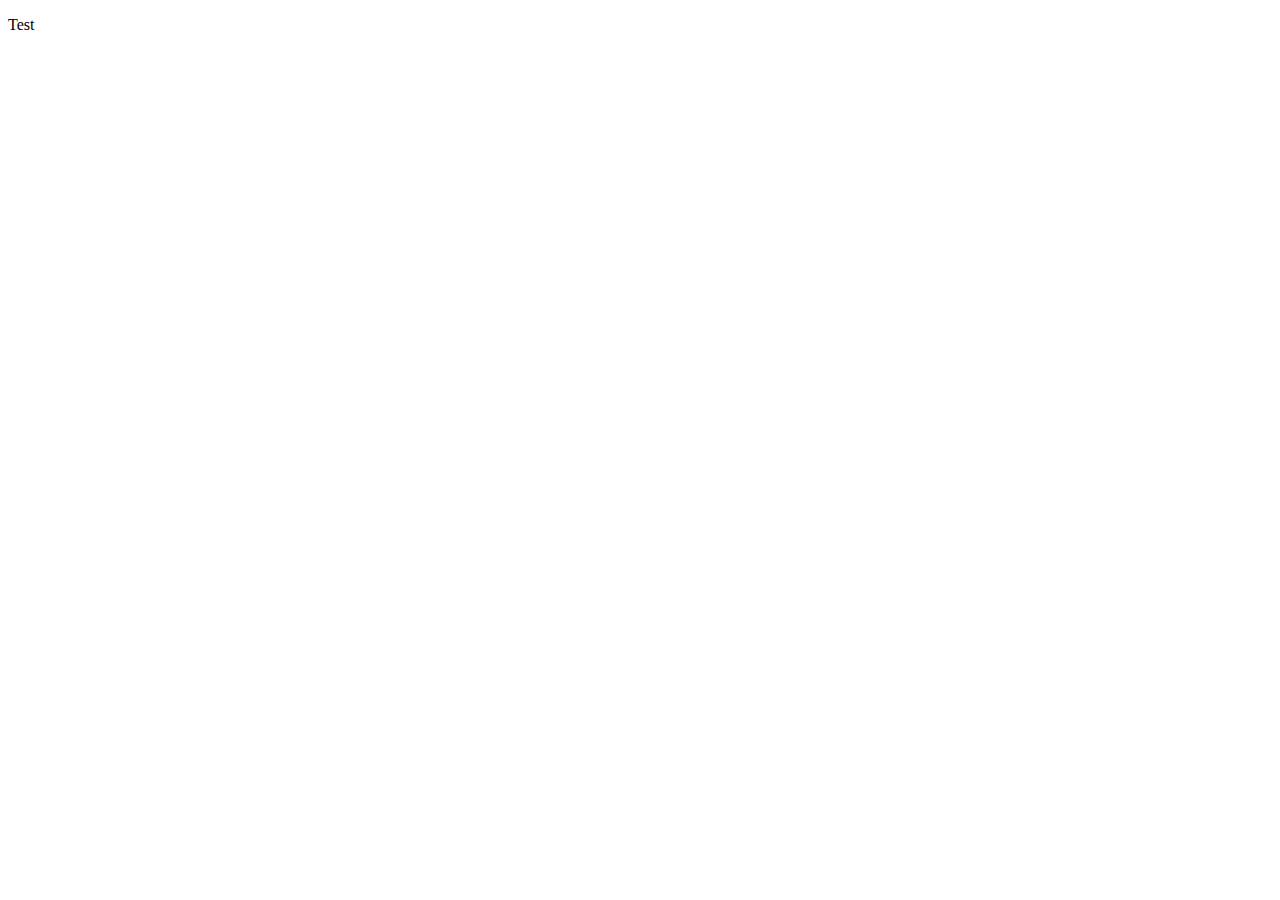
==== index.html @ 7e9a53de "Create index.html" ====
<!DOCTYPE html>
<html lang="en">
<head>
    <meta charset="UTF-8">
    <meta http-equiv="X-UA-Compatible" content="IE=edge">
    <meta name="viewport" content="width=device-width, initial-scale=1.0">
    <title>Document</title>
</head>
<body>
    <p>Test</p>
    
</body>
</html>
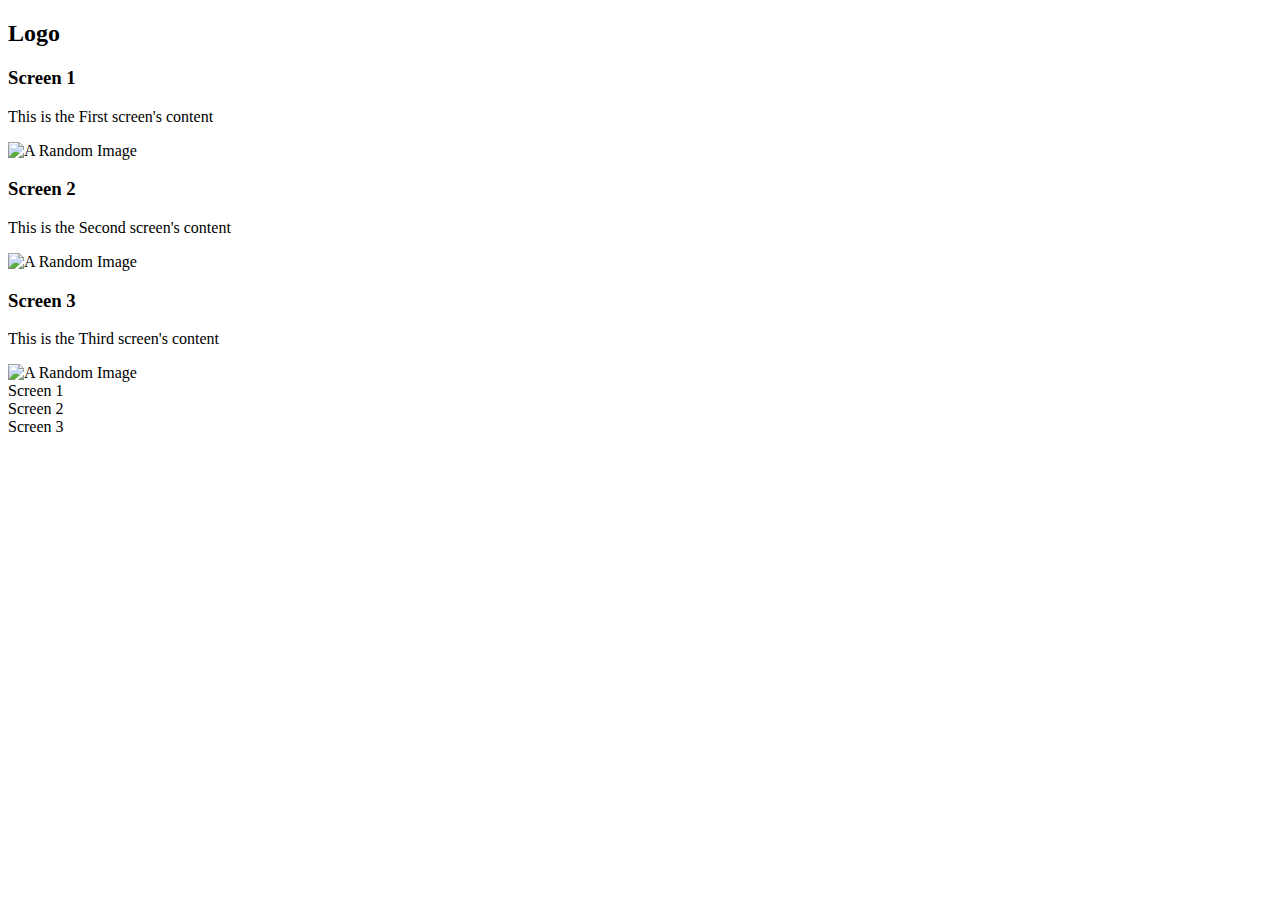
==== commit ed20fb2a: "HTML" ====
--- a/index.html
+++ b/index.html
@@ -4,10 +4,55 @@
     <meta charset="UTF-8">
     <meta http-equiv="X-UA-Compatible" content="IE=edge">
     <meta name="viewport" content="width=device-width, initial-scale=1.0">
-    <title>Document</title>
+    <title>Star Surge</title>
+    <link rel="stylesheet" href="css/style.css">
+    <script src="https://cdnjs.cloudflare.com/ajax/libs/jquery/3.6.4/jquery.min.js" integrity="sha512-pumBsjNRGGqkPzKHndZMaAG+bir374sORyzM3uulLV14lN5LyykqNk8eEeUlUkB3U0M4FApyaHraT65ihJhDpQ==" crossorigin="anonymous" referrerpolicy="no-referrer"></script>
 </head>
 <body>
-    <p>Test</p>
-    
+
+    <header>
+        <h2>Logo</h2>
+    </header>
+
+    <div class="container">
+        <main>
+            <!-- SCREEN 1 -->
+            <section id="screen-1">
+                <h3>Screen 1</h3>
+                <p>This is the First screen's content</p>
+                <img src="https://picsum.photos/200/300" alt="A Random Image">
+            </section>
+
+            <!-- SCREEN 2 -->
+            <section id="screen-2">
+                <h3>Screen 2</h3>
+                <p>This is the Second screen's content</p>
+                <img src="https://picsum.photos/200/300" alt="A Random Image">
+            </section>
+
+            <!-- SCREEN 3 -->
+            <section id="screen-3">
+                <h3>Screen 3</h3>
+                <p>This is the Third screen's content</p>
+                <img src="https://picsum.photos/200/300" alt="A Random Image">
+            </section>
+
+        </main>
+    </div>
+
+    <nav>
+        <div class="nav-item button-1">
+            <span>Screen 1</span>
+        </div>
+        <div class="nav-item button-2">
+            <span>Screen 2</span>
+        </div>
+        <div class="nav-item button-3">
+            <span>Screen 3</span>
+        </div>
+    </nav>
+
+	<script src="js/scripts.js"></script>
+
 </body>
 </html>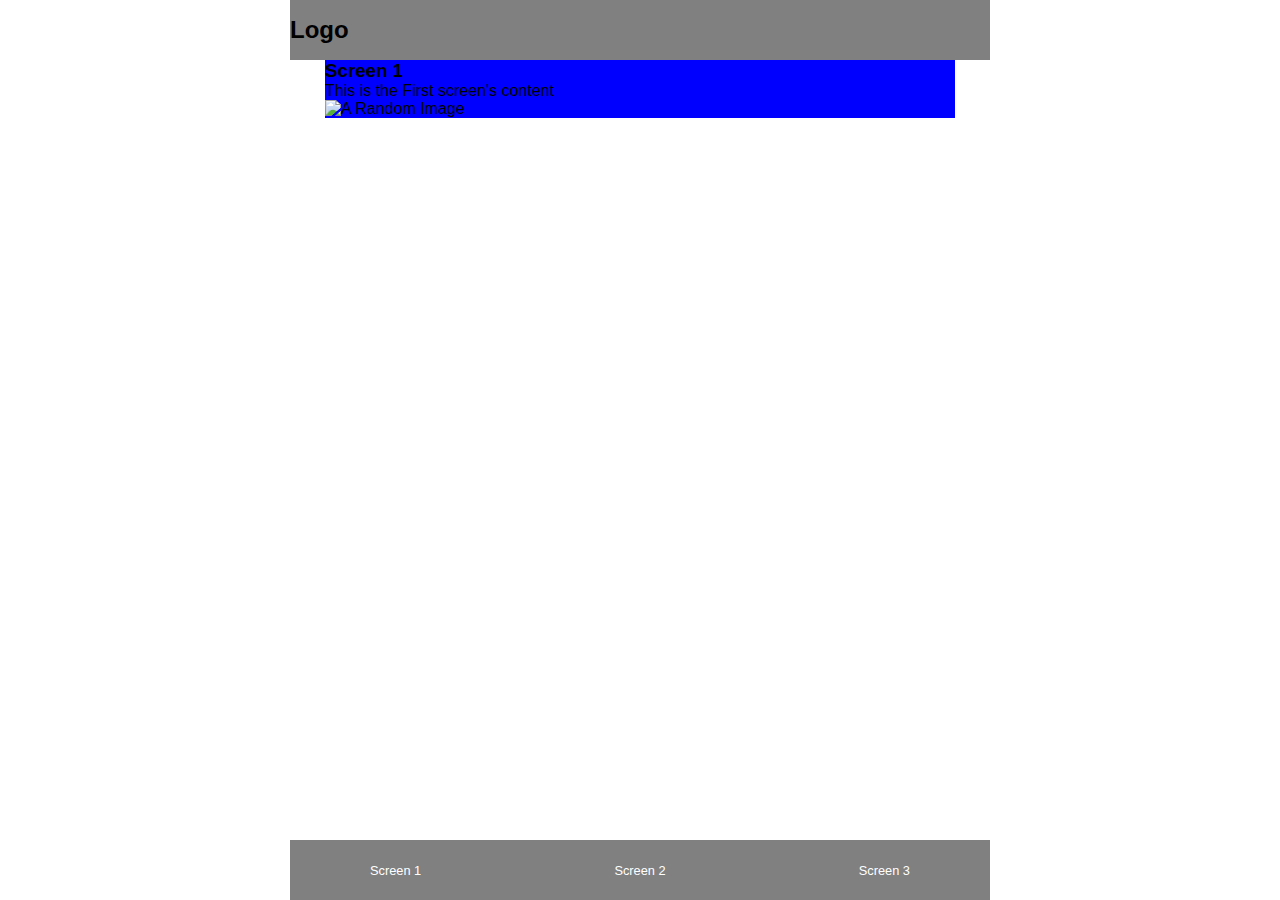
==== commit 226f194a: "Template imported" ====
--- a/index.html
+++ b/index.html
@@ -4,9 +4,10 @@
     <meta charset="UTF-8">
     <meta http-equiv="X-UA-Compatible" content="IE=edge">
     <meta name="viewport" content="width=device-width, initial-scale=1.0">
-    <title>Star Surge</title>
+    <title>Star Surge
+    </title>
     <link rel="stylesheet" href="css/style.css">
-    <script src="https://cdnjs.cloudflare.com/ajax/libs/jquery/3.6.4/jquery.min.js" integrity="sha512-pumBsjNRGGqkPzKHndZMaAG+bir374sORyzM3uulLV14lN5LyykqNk8eEeUlUkB3U0M4FApyaHraT65ihJhDpQ==" crossorigin="anonymous" referrerpolicy="no-referrer"></script>
+	<script src="https://cdnjs.cloudflare.com/ajax/libs/jquery/3.6.4/jquery.min.js" integrity="sha512-pumBsjNRGGqkPzKHndZMaAG+bir374sORyzM3uulLV14lN5LyykqNk8eEeUlUkB3U0M4FApyaHraT65ihJhDpQ==" crossorigin="anonymous" referrerpolicy="no-referrer"></script>
 </head>
 <body>
 
@@ -15,6 +16,7 @@
     </header>
 
     <div class="container">
+
         <main>
             <!-- SCREEN 1 -->
             <section id="screen-1">
@@ -51,8 +53,8 @@
             <span>Screen 3</span>
         </div>
     </nav>
-
-	<script src="js/scripts.js"></script>
-
+	
+	<script src="js/script.js"></script>
+    
 </body>
 </html>--- a/css/style.css
+++ b/css/style.css
@@ -0,0 +1,70 @@
+* {
+    margin: 0;
+    padding: 0;
+    font-family: sans-serif;
+    box-sizing: border-box;
+}
+
+body {
+    padding-bottom: 100px;
+    max-width: 700px;
+    margin: 0 auto;
+}
+
+.container {
+    width: 90%;
+    margin: 0 auto;
+}
+
+header {
+    display: flex;
+    justify-content: space-between;
+    align-items: center;
+    padding: 1rem 0;
+    position: sticky;
+    top: 0;
+    background: grey;
+    z-index: 999;
+}
+
+/* SCREEN 2 */
+
+#screen-1 {
+	background: blue;
+}
+
+#screen-2 {
+ 	background: green;
+	display: none;
+}
+
+/* SCREEN 3 */
+
+#screen-3 {
+    background: red;
+	display: none;
+}
+
+/* FOOTER NAVIGATION */
+
+nav {
+    display: flex;
+    justify-content: space-between;
+    align-items: center;
+    position: fixed;
+    bottom: 0;
+    height: 60px;
+    padding: 0 5rem;
+    background-color: grey;
+    width: 100%;
+    max-width: 700px;
+}
+
+.nav-item {
+    display: flex;
+    flex-direction: column;
+    justify-content: center;
+    align-items: center;
+    color: white;
+    font-size: 0.8rem;
+}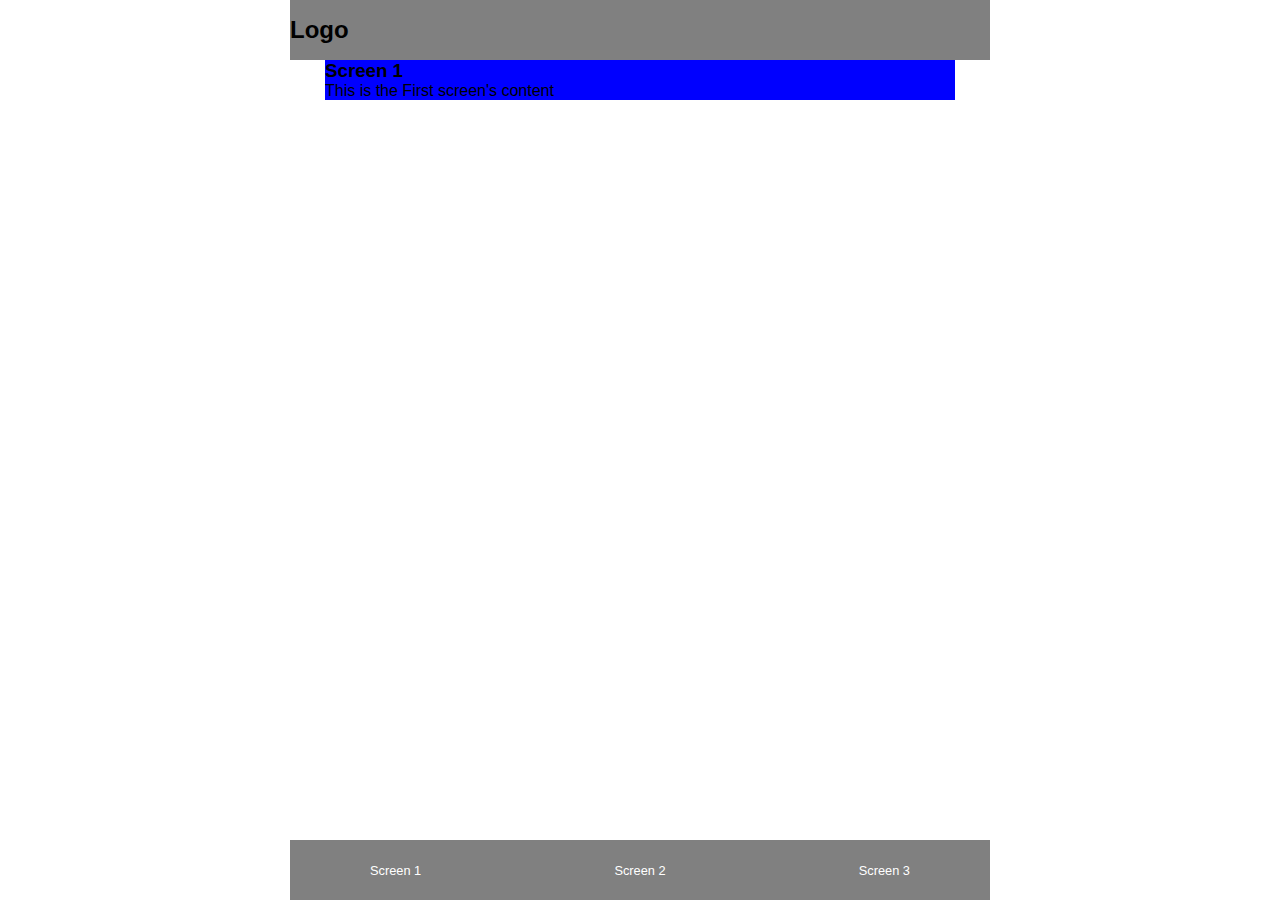
==== commit 11406759: "Renamed Files" ====
--- a/index.html
+++ b/index.html
@@ -22,7 +22,7 @@
             <section id="screen-1">
                 <h3>Screen 1</h3>
                 <p>This is the First screen's content</p>
-                <img src="https://picsum.photos/200/300" alt="A Random Image">
+                <!-- <img src="https://picsum.photos/200/300" alt="A Random Image"> -->
             </section>
 
             <!-- SCREEN 2 -->
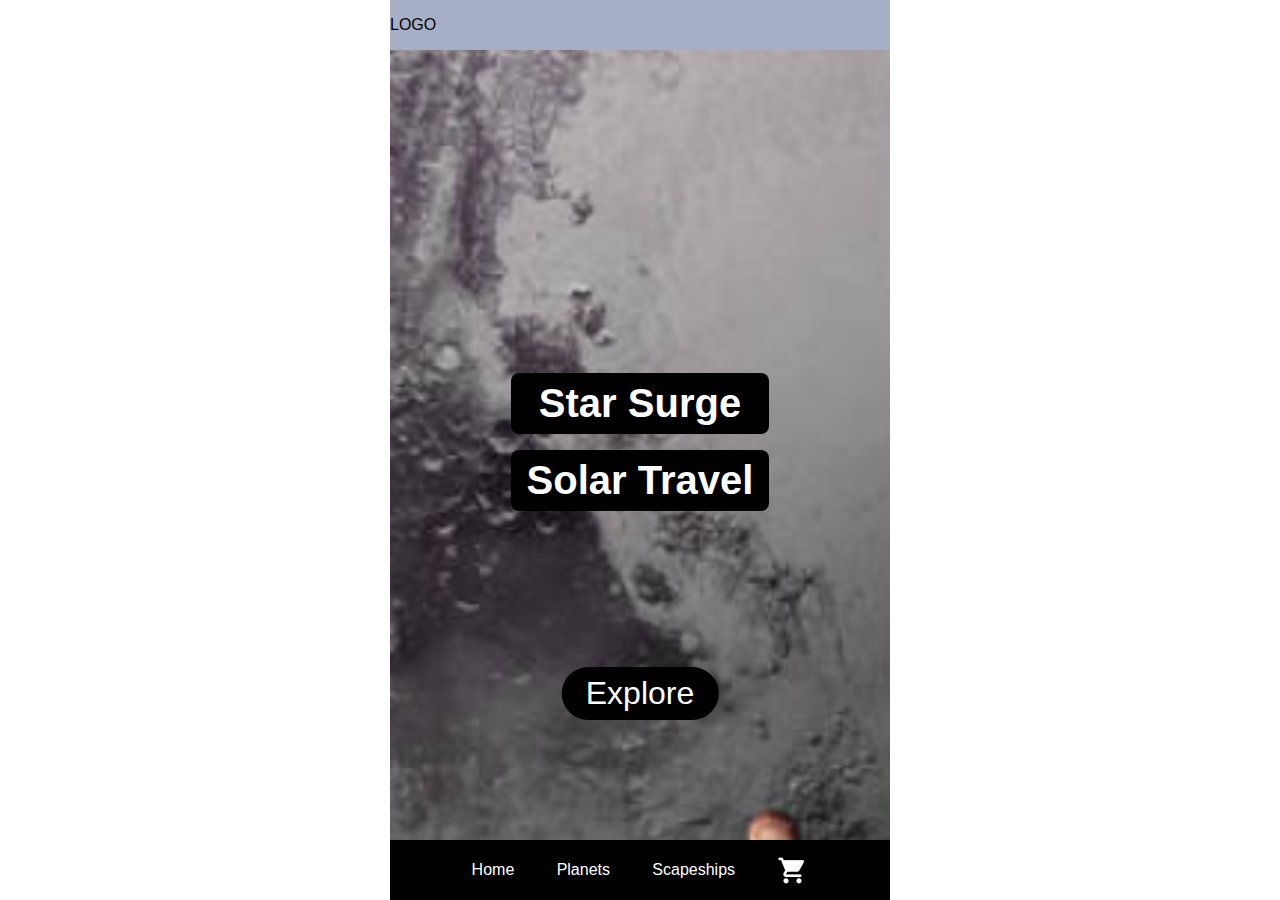
==== commit 5ad91754: "Landingi page created" ====
--- a/index.html
+++ b/index.html
@@ -8,35 +8,40 @@
     </title>
     <link rel="stylesheet" href="css/style.css">
 	<script src="https://cdnjs.cloudflare.com/ajax/libs/jquery/3.6.4/jquery.min.js" integrity="sha512-pumBsjNRGGqkPzKHndZMaAG+bir374sORyzM3uulLV14lN5LyykqNk8eEeUlUkB3U0M4FApyaHraT65ihJhDpQ==" crossorigin="anonymous" referrerpolicy="no-referrer"></script>
+    <link rel="preconnect" href="https://fonts.googleapis.com">
+<link rel="preconnect" href="https://fonts.gstatic.com" crossorigin>
+<link href="https://fonts.googleapis.com/css2?family=Baloo+2:wght@400;700&display=swap" rel="stylesheet">
 </head>
 <body>
 
     <header>
-        <h2>Logo</h2>
+        <div>LOGO</div>
     </header>
 
-    <div class="container">
+    <div>
 
         <main>
             <!-- SCREEN 1 -->
-            <section id="screen-1">
-                <h3>Screen 1</h3>
-                <p>This is the First screen's content</p>
-                <!-- <img src="https://picsum.photos/200/300" alt="A Random Image"> -->
+            <section class="screen-1" id="heroImage" >
+                <div>
+                    <h1>Star Surge</h1>
+                    <h1>Solar Travel</h1>
+                </div>
+                <div class="heroCta">
+                    <a href="" class="cta">Explore</a>
+                </div>
             </section>
 
             <!-- SCREEN 2 -->
-            <section id="screen-2">
-                <h3>Screen 2</h3>
-                <p>This is the Second screen's content</p>
-                <img src="https://picsum.photos/200/300" alt="A Random Image">
+            <section id="screen-2" class="container">
+                <h1>Home</h1>
+                <p>Starsurge is the premier interstellar travel provider. We allow you to choose what planet in the solar system you would like to visit and let you choose what spaceship to fit your needs. </p>
             </section>
 
             <!-- SCREEN 3 -->
-            <section id="screen-3">
+            <section id="screen-3" class="container">
                 <h3>Screen 3</h3>
                 <p>This is the Third screen's content</p>
-                <img src="https://picsum.photos/200/300" alt="A Random Image">
             </section>
 
         </main>
@@ -44,13 +49,16 @@
 
     <nav>
         <div class="nav-item button-1">
-            <span>Screen 1</span>
+            <span>Home</span>
         </div>
         <div class="nav-item button-2">
-            <span>Screen 2</span>
+            <span>Planets</span>
         </div>
         <div class="nav-item button-3">
-            <span>Screen 3</span>
+            <span>Scapeships</span>
+        </div>
+        <div class="nav-item button-4">
+            <img src="img/shopping-cart.png" alt="">
         </div>
     </nav>
 	
--- a/css/style.css
+++ b/css/style.css
@@ -6,35 +6,84 @@
 }
 
 body {
-    padding-bottom: 100px;
-    max-width: 700px;
+    max-width: 500px;
     margin: 0 auto;
+}
+
+h1 {
+    font-size: 2.5rem;
+    padding-bottom: 1rem;
 }
 
 .container {
     width: 90%;
+    padding: 5rem 0;
     margin: 0 auto;
+}
+
+.cta {
+    display: flex;
+    flex-direction: column;
+    align-items: end;
+    background-color: #000;
+    color: #ffffff;
+    font-size: 2rem;
+    padding: 0.5rem 1.5rem;
+    border: none;
+    border-radius: 3rem;
+    cursor: pointer;
+    transition: 0.3s ease;
+    z-index: 1;
+    text-decoration: none;
 }
 
 header {
     display: flex;
     justify-content: space-between;
-    align-items: center;
+    align-items: end;
+    width: 500px;
     padding: 1rem 0;
-    position: sticky;
+ 	margin: 0 auto;
+    position: fixed;
     top: 0;
-    background: grey;
-    z-index: 999;
+    background: #A7AFC7;
 }
 
 /* SCREEN 2 */
 
-#screen-1 {
-	background: blue;
+#heroImage {
+    background-image: url(../img/hero.png);
+}
+
+.heroCta {
+    position: absolute;
+    bottom: 20%;
+    left: 50%;
+    transform: translate(-50%);
+}
+.screen-1 {
+    height: 100vh;
+	width: 100%;
+	display: flex;
+	flex-direction: column;
+	justify-content: center;
+	align-items: center;
+	background-attachment: fixed;
+	background-size: cover;
+	background-position: top;
+    padding-bottom: 0px;
+}
+
+.screen-1 h1 {
+    text-align: center;
+    background: #000;
+    padding: 0.5rem 1rem;
+    margin-bottom: 1rem;
+    border-radius: 0.5rem;
+    color: #fff;
 }
 
 #screen-2 {
- 	background: green;
 	display: none;
 }
 
@@ -55,9 +104,9 @@
     bottom: 0;
     height: 60px;
     padding: 0 5rem;
-    background-color: grey;
+    background-color: #000;
     width: 100%;
-    max-width: 700px;
+    max-width: 500px;
 }
 
 .nav-item {
@@ -65,6 +114,8 @@
     flex-direction: column;
     justify-content: center;
     align-items: center;
+    padding: 0 0.1rem ;
     color: white;
-    font-size: 0.8rem;
+    font-size: 1rem;
+    
 }